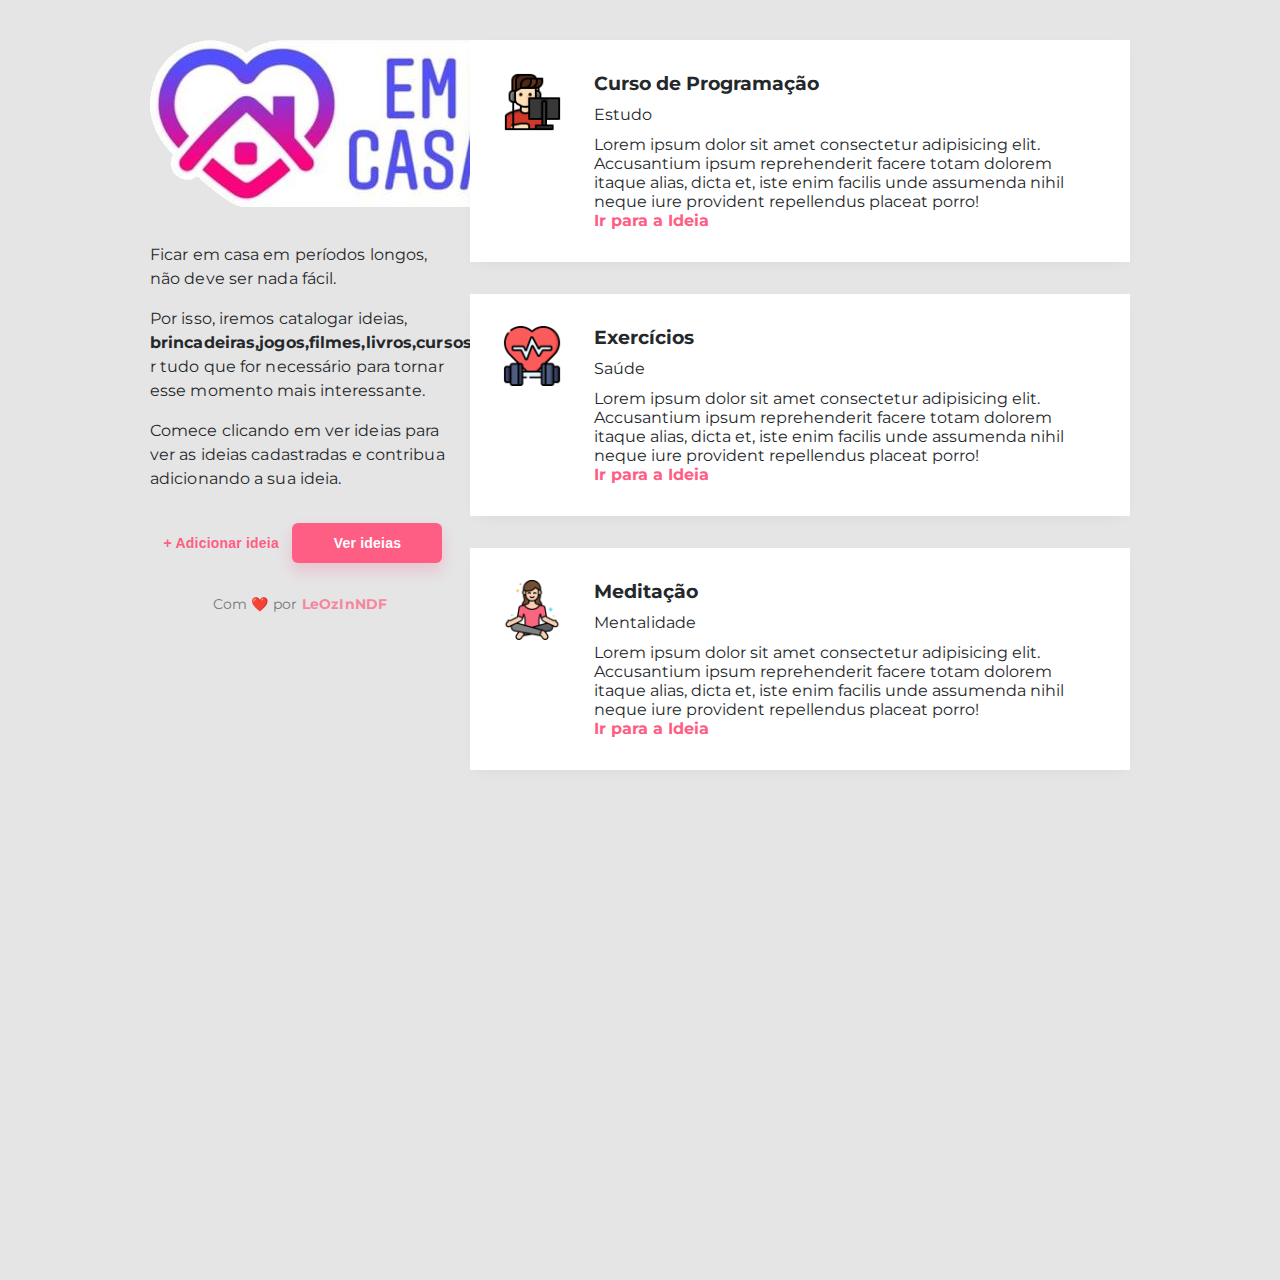
==== Dev-web-potencia-tech-ifood/index.html @ 19ee9ce1 "code-update" ====
<!DOCTYPE html>
<html lang="pt-BR">

<head>
  <meta charset="UTF-8">
  <meta name="viewport" content="width=device-width, initial-scale=1.0">
  <title>Casa Criativa</title>
  <link rel="preconnect" href="https://fonts.googleapis.com">
    <link rel="preconnect" href="https://fonts.gstatic.com" crossorigin>
    <link href="https://fonts.googleapis.com/css2?family=Montserrat:ital,wght@0,100..900;1,100..900&display=swap" rel="stylesheet">
  <link rel="stylesheet" href="style.css">
</head>
    <body>
        <div id="container">
    <section id="intro">
      <header>
        <img src="./assets/logo.png" alt="Logomarca do site fica em casa">
      </header>
      <main>
        <p>Ficar em casa em períodos longos, não deve ser nada fácil.</p>
        <p>Por isso, iremos catalogar ideias, <strong>brincadeiras,jogos,filmes,livros,cursos,dicas</strong> r tudo que
          for necessário para tornar esse momento mais interessante.</p>
        <p>Comece clicando em ver ideias para ver as ideias cadastradas e contribua adicionando a sua ideia.</p>
      </main>
      <section id="buttons">
        <button onclick="onOff()">+ Adicionar ideia</button>
        <button class="fat">Ver ideias</button>
      </section>
      <footer>Com ❤️ por <a href="https://github.com/LeOzInNDF">LeOzInNDF</a></footer>
    </section>
    <section id="last-ideias">
      <div class="idea">
        <img src="./assets/gamer.png" alt="Imagem de Curso de Programação">
        <div id="content">
          <h3>Curso de Programação</h3>
          <p>Estudo</p>
          <div id="description">
            Lorem ipsum dolor sit amet consectetur adipisicing elit. Accusantium ipsum reprehenderit facere totam
            dolorem itaque alias, dicta et, iste enim facilis unde assumenda nihil neque iure provident repellendus
            placeat porro!
          </div>
          <a href="#">Ir para a Ideia</a>
        </div>
      </div>
      <div class="idea">
        <img src="./assets/heart-rate.png" alt="Imagem de Exercícios">
        <div id="content">
          <h3>Exercícios</h3>
          <p>Saúde</p>
          <div id="description">
            Lorem ipsum dolor sit amet consectetur adipisicing elit. Accusantium ipsum reprehenderit facere totam
            dolorem itaque alias, dicta et, iste enim facilis unde assumenda nihil neque iure provident repellendus
            placeat porro!
          </div>
          <a href="#">Ir para a Ideia</a>
        </div>
      </div>
      <div class="idea">
        <img src="./assets/meditation.png" alt="Imagem de Curso de Meditação">
        <div id="content">
          <h3>Meditação</h3>
          <p>Mentalidade</p>
          <div id="description">
            Lorem ipsum dolor sit amet consectetur adipisicing elit. Accusantium ipsum reprehenderit facere totam
            dolorem itaque alias, dicta et, iste enim facilis unde assumenda nihil neque iure provident repellendus
            placeat porro!
          </div>
          <a href="#">Ir para a Ideia</a>
        </div>
      </div>
    </section>
  </div>

         <!-- Modal -->
         <div id="modal" class="hide">
            <div class="content">
                <h1>Nova Ideia</h1>

                <form action="">
                
                    <div class="input-wrapper">
                        <label for="title">Título da ideia</label>
                        <input type="text" name="title">
                    </div>
                
                    <div class="input-wrapper">
                        <label for="category">Categoria</label>
                        <input type="text" name="category">
                    </div>
                    
                    <div class="input-wrapper">
                        <label for="image">Link da Imagem</label>
                        <input type="url" name="image">
                    </div>
                    
                    <div class="input-wrapper">
                         <label for="description">Digite uma descrição para essa ideia</label>
                        <textarea name="description" cols="30" rows="10"></textarea>
                    </div>
                    
                    <div class="input-wrapper">
                        <label for="link">Link da ideia</label>
                        <input type="url" name="link">
                    </div>
                    
                    <a href="#" onclick="onOff()">Voltar</a>
                    <button>Salvar</button>
                
                </form>
            </div>  
        </div>

  <script src="scripts.js"></script>
</body>
</html>
---- Dev-web-potencia-tech-ifood/style.css ----
body{
background: #e5e5e5;
color: #25282b;
font-family: "Montserrat", sans-serif;
margin: 0;



}

  a {
    color: #ff5E84;
    font-weight: bold;
    text-decoration: none;
  }

  a:hover {
    text-decoration: underline;
  }

  p, .description {
      font-size: 16px;
      line-height: 24px;
      letter-spacing: 0.1px;
  }

#container {
    width: 80%;
    max-width: 980px;
    margin: 40px auto;
    display: flex;
}

#intro {
  width: 300px;
  margin-right: 20px;
}

main {
  margin: 32px 0;
}

#buttons {
  display: flex;
  margin-bottom: 32px;
  justify-content: space-evenly;
}

button {
background: none;
border: none;
color: #ff5E84;
font-size: 14px;
font-weight: bold;
line-height: 18px;
letter-spacing: 0.2px;
cursor: pointer;
outline: none;
}

button:hover {
  text-decoration: underline;
}

button.fat {
background: #ff5E84;
color: white;
width: 150px;
height: 40px;
border-radius: 6px;
box-shadow: 0px 8px 16px rgba(255, 0, 92, 0.16);
}

button.fat:hover {
  text-decoration: none;
}

footer {
  text-align: center;
  font-size: 14px;
  font-weight: 400;
  line-height: 18px;
  letter-spacing: 0.2px;
  color: #777;
}

footer a {
    opacity: 0.7;
}

.idea {
  display: flex;
  background-color: white;
  box-shadow: 0 4px 16px -8px rgba(1, 1, 1, 0.1);
  padding: 32px;
  margin-bottom: 32px;
}

.idea img {
  width: 60px;
  height: 60px;
  margin-right: 32px;
}

.idea h3 {
  margin: 0;
}

.idea p {
    margin: 8px 0;
    color: 777;
}

.idea .description {
    margin: 16px 0;
}

/* Modal */

#modal {
    background: #ff5E84;
    position: absolute;
    top: 0;
    width: 100vw;
    height: 100vw;
    display: flex;
    justify-content: center;
    transition: 400ms;

}

#modal .content {
    margin-top: 128px;
}

#modal .content h1 {
    text-align: center;
    text-transform: uppercase;
}

#modal form {
    width: 80%;
    max-width: 800px;
    margin: 0 auto;
    display: grid;
    grid-template-columns: 1fr 1fr;
    gap: 20px;

}

.content form div:nth-child(3),
.content form div:nth-child(4),
.content form div:nth-child(5) {
    grid-column: span 2;
}

form input, form textarea {
    width: 100%;
    padding: 12px;
    box-sizing: border-box;
    border-radius: 6px;
    border: 1px solid rgba(141, 25, 52, 0.5);
    outline: none;
    font-size: 16px;
}

form label {
    font-weight: 600;
    line-height: 32px;
    letter-spacing: 0.8;
}

form a {
    width: 150px;
    height: 40px;
    background-color: #ffffff22;
    color: white;
    display: flex;
    align-items: center;
    justify-content: center;

    font-size: 14px;
    font-weight: bold;
    border-radius: 6px;
    align-self: end;
    transition: 400ms;

}

form a:hover {
    background: #fff;
    color: #ff5E84;
    text-decoration: none;
}

form button {
    background: white;
    width: 150px;
    height: 40px;
    border-radius: 6px;
    cursor: pointer;
    margin-top: 32px;
    grid-column: 2;
    justify-self: end;
    transition: 400ms;
}

form button:hover {
   background-color: #0984E3;
   color: white;
   text-decoration: none;
}

 #modal.hide {
  opacity: 0;
  visibility: hidden;
  }
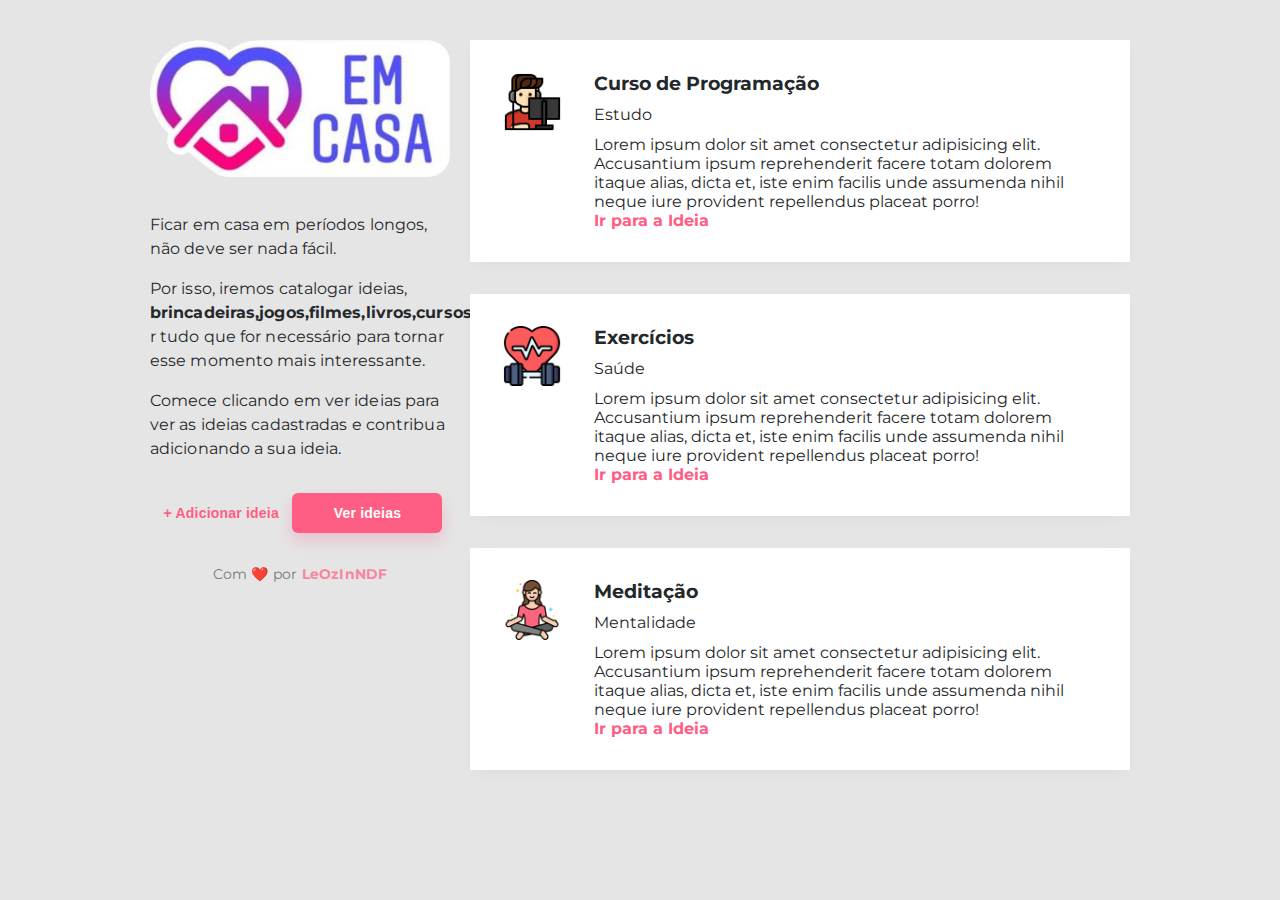
==== commit fe47d3b8: "code-update" ====
--- a/Dev-web-potencia-tech-ifood/index.html
+++ b/Dev-web-potencia-tech-ifood/index.html
@@ -2,114 +2,124 @@
 <html lang="pt-BR">
 
 <head>
-  <meta charset="UTF-8">
-  <meta name="viewport" content="width=device-width, initial-scale=1.0">
-  <title>Casa Criativa</title>
-  <link rel="preconnect" href="https://fonts.googleapis.com">
+    <meta charset="UTF-8">
+    <meta name="viewport" content="width=device-width, initial-scale=1.0">
+    <title>Casa Criativa</title>
+    <link rel="preconnect" href="https://fonts.googleapis.com">
     <link rel="preconnect" href="https://fonts.gstatic.com" crossorigin>
-    <link href="https://fonts.googleapis.com/css2?family=Montserrat:ital,wght@0,100..900;1,100..900&display=swap" rel="stylesheet">
-  <link rel="stylesheet" href="style.css">
+    <link href="https://fonts.googleapis.com/css2?family=Montserrat:ital,wght@0,100..900;1,100..900&display=swap"
+        rel="stylesheet">
+    <link rel="stylesheet" href="style.css">
 </head>
-    <body>
-        <div id="container">
-    <section id="intro">
-      <header>
-        <img src="./assets/logo.png" alt="Logomarca do site fica em casa">
-      </header>
-      <main>
-        <p>Ficar em casa em períodos longos, não deve ser nada fácil.</p>
-        <p>Por isso, iremos catalogar ideias, <strong>brincadeiras,jogos,filmes,livros,cursos,dicas</strong> r tudo que
-          for necessário para tornar esse momento mais interessante.</p>
-        <p>Comece clicando em ver ideias para ver as ideias cadastradas e contribua adicionando a sua ideia.</p>
-      </main>
-      <section id="buttons">
-        <button onclick="onOff()">+ Adicionar ideia</button>
-        <button class="fat">Ver ideias</button>
-      </section>
-      <footer>Com ❤️ por <a href="https://github.com/LeOzInNDF">LeOzInNDF</a></footer>
-    </section>
-    <section id="last-ideias">
-      <div class="idea">
-        <img src="./assets/gamer.png" alt="Imagem de Curso de Programação">
-        <div id="content">
-          <h3>Curso de Programação</h3>
-          <p>Estudo</p>
-          <div id="description">
-            Lorem ipsum dolor sit amet consectetur adipisicing elit. Accusantium ipsum reprehenderit facere totam
-            dolorem itaque alias, dicta et, iste enim facilis unde assumenda nihil neque iure provident repellendus
-            placeat porro!
-          </div>
-          <a href="#">Ir para a Ideia</a>
+
+<body>
+    <div id="container">
+        <section id="intro">
+            <header>
+                <img class="logo" src="./assets/logo.png" alt="Logomarca do site fica em casa">
+            </header>
+            <main>
+                <p>Ficar em casa em períodos longos, não deve ser nada fácil.</p>
+                <p>Por isso, iremos catalogar ideias, <strong>brincadeiras,jogos,filmes,livros,cursos,dicas</strong> r
+                    tudo que
+                    for necessário para tornar esse momento mais interessante.</p>
+                <p>Comece clicando em ver ideias para ver as ideias cadastradas e contribua adicionando a sua ideia.</p>
+            </main>
+            <section id="buttons">
+                <button onclick="onOff()">+ Adicionar ideia</button>
+                <button class="fat">Ver ideias</button>
+            </section>
+            <footer>Com ❤️ por <a href="https://github.com/LeOzInNDF">LeOzInNDF</a></footer>
+        </section>
+        <section id="last-ideias">
+            <div class="idea">
+                <img src="./assets/gamer.png" alt="Imagem de Curso de Programação">
+                <div id="content">
+                    <h3>Curso de Programação</h3>
+                    <p>Estudo</p>
+                    <div id="description">
+                        Lorem ipsum dolor sit amet consectetur adipisicing elit. Accusantium ipsum reprehenderit facere
+                        totam
+                        dolorem itaque alias, dicta et, iste enim facilis unde assumenda nihil neque iure provident
+                        repellendus
+                        placeat porro!
+                    </div>
+                    <a href="#">Ir para a Ideia</a>
+                </div>
+            </div>
+            <div class="idea">
+                <img src="./assets/heart-rate.png" alt="Imagem de Exercícios">
+                <div id="content">
+                    <h3>Exercícios</h3>
+                    <p>Saúde</p>
+                    <div id="description">
+                        Lorem ipsum dolor sit amet consectetur adipisicing elit. Accusantium ipsum reprehenderit facere
+                        totam
+                        dolorem itaque alias, dicta et, iste enim facilis unde assumenda nihil neque iure provident
+                        repellendus
+                        placeat porro!
+                    </div>
+                    <a href="#">Ir para a Ideia</a>
+                </div>
+            </div>
+            <div class="idea">
+                <img src="./assets/meditation.png" alt="Imagem de Curso de Meditação">
+                <div id="content">
+                    <h3>Meditação</h3>
+                    <p>Mentalidade</p>
+                    <div id="description">
+                        Lorem ipsum dolor sit amet consectetur adipisicing elit. Accusantium ipsum reprehenderit facere
+                        totam
+                        dolorem itaque alias, dicta et, iste enim facilis unde assumenda nihil neque iure provident
+                        repellendus
+                        placeat porro!
+                    </div>
+                    <a href="#">Ir para a Ideia</a>
+                </div>
+            </div>
+        </section>
+    </div>
+
+    <!-- Modal -->
+    <div id="modal" class="hide">
+        <div class="content">
+            <h1>Nova Ideia</h1>
+
+            <form action="">
+
+                <div class="input-wrapper">
+                    <label for="title">Título da ideia</label>
+                    <input type="text" name="title">
+                </div>
+
+                <div class="input-wrapper">
+                    <label for="category">Categoria</label>
+                    <input type="text" name="category">
+                </div>
+
+                <div class="input-wrapper">
+                    <label for="image">Link da Imagem</label>
+                    <input type="url" name="image">
+                </div>
+
+                <div class="input-wrapper">
+                    <label for="description">Digite uma descrição para essa ideia</label>
+                    <textarea name="description" cols="30" rows="10"></textarea>
+                </div>
+
+                <div class="input-wrapper">
+                    <label for="link">Link da ideia</label>
+                    <input type="url" name="link">
+                </div>
+
+                <a href="#" onclick="onOff()">Voltar</a>
+                <button>Salvar</button>
+
+            </form>
         </div>
-      </div>
-      <div class="idea">
-        <img src="./assets/heart-rate.png" alt="Imagem de Exercícios">
-        <div id="content">
-          <h3>Exercícios</h3>
-          <p>Saúde</p>
-          <div id="description">
-            Lorem ipsum dolor sit amet consectetur adipisicing elit. Accusantium ipsum reprehenderit facere totam
-            dolorem itaque alias, dicta et, iste enim facilis unde assumenda nihil neque iure provident repellendus
-            placeat porro!
-          </div>
-          <a href="#">Ir para a Ideia</a>
-        </div>
-      </div>
-      <div class="idea">
-        <img src="./assets/meditation.png" alt="Imagem de Curso de Meditação">
-        <div id="content">
-          <h3>Meditação</h3>
-          <p>Mentalidade</p>
-          <div id="description">
-            Lorem ipsum dolor sit amet consectetur adipisicing elit. Accusantium ipsum reprehenderit facere totam
-            dolorem itaque alias, dicta et, iste enim facilis unde assumenda nihil neque iure provident repellendus
-            placeat porro!
-          </div>
-          <a href="#">Ir para a Ideia</a>
-        </div>
-      </div>
-    </section>
-  </div>
+    </div>
 
-         <!-- Modal -->
-         <div id="modal" class="hide">
-            <div class="content">
-                <h1>Nova Ideia</h1>
+    <script src="scripts.js"></script>
+</body>
 
-                <form action="">
-                
-                    <div class="input-wrapper">
-                        <label for="title">Título da ideia</label>
-                        <input type="text" name="title">
-                    </div>
-                
-                    <div class="input-wrapper">
-                        <label for="category">Categoria</label>
-                        <input type="text" name="category">
-                    </div>
-                    
-                    <div class="input-wrapper">
-                        <label for="image">Link da Imagem</label>
-                        <input type="url" name="image">
-                    </div>
-                    
-                    <div class="input-wrapper">
-                         <label for="description">Digite uma descrição para essa ideia</label>
-                        <textarea name="description" cols="30" rows="10"></textarea>
-                    </div>
-                    
-                    <div class="input-wrapper">
-                        <label for="link">Link da ideia</label>
-                        <input type="url" name="link">
-                    </div>
-                    
-                    <a href="#" onclick="onOff()">Voltar</a>
-                    <button>Salvar</button>
-                
-                </form>
-            </div>  
-        </div>
-
-  <script src="scripts.js"></script>
-</body>
 </html>--- a/Dev-web-potencia-tech-ifood/style.css
+++ b/Dev-web-potencia-tech-ifood/style.css
@@ -1,34 +1,35 @@
-body{
-background: #e5e5e5;
-color: #25282b;
-font-family: "Montserrat", sans-serif;
-margin: 0;
-
-
-
-}
-
-  a {
-    color: #ff5E84;
-    font-weight: bold;
-    text-decoration: none;
-  }
-
-  a:hover {
-    text-decoration: underline;
-  }
-
-  p, .description {
-      font-size: 16px;
-      line-height: 24px;
-      letter-spacing: 0.1px;
-  }
+body {
+  background: #e5e5e5;
+  color: #25282b;
+  font-family: "Montserrat", sans-serif;
+  margin: 0;
+
+
+
+}
+
+a {
+  color: #ff5E84;
+  font-weight: bold;
+  text-decoration: none;
+}
+
+a:hover {
+  text-decoration: underline;
+}
+
+p,
+.description {
+  font-size: 16px;
+  line-height: 24px;
+  letter-spacing: 0.1px;
+}
 
 #container {
-    width: 80%;
-    max-width: 980px;
-    margin: 40px auto;
-    display: flex;
+  width: 80%;
+  max-width: 980px;
+  margin: 40px auto;
+  display: flex;
 }
 
 #intro {
@@ -47,15 +48,15 @@
 }
 
 button {
-background: none;
-border: none;
-color: #ff5E84;
-font-size: 14px;
-font-weight: bold;
-line-height: 18px;
-letter-spacing: 0.2px;
-cursor: pointer;
-outline: none;
+  background: none;
+  border: none;
+  color: #ff5E84;
+  font-size: 14px;
+  font-weight: bold;
+  line-height: 18px;
+  letter-spacing: 0.2px;
+  cursor: pointer;
+  outline: none;
 }
 
 button:hover {
@@ -63,12 +64,12 @@
 }
 
 button.fat {
-background: #ff5E84;
-color: white;
-width: 150px;
-height: 40px;
-border-radius: 6px;
-box-shadow: 0px 8px 16px rgba(255, 0, 92, 0.16);
+  background: #ff5E84;
+  color: white;
+  width: 150px;
+  height: 40px;
+  border-radius: 6px;
+  box-shadow: 0px 8px 16px rgba(255, 0, 92, 0.16);
 }
 
 button.fat:hover {
@@ -85,7 +86,11 @@
 }
 
 footer a {
-    opacity: 0.7;
+  opacity: 0.7;
+}
+
+.logo {
+    width: 100%;
 }
 
 .idea {
@@ -107,111 +112,114 @@
 }
 
 .idea p {
-    margin: 8px 0;
-    color: 777;
+  margin: 8px 0;
+  color: 777;
 }
 
 .idea .description {
-    margin: 16px 0;
+  margin: 16px 0;
 }
 
 /* Modal */
 
 #modal {
-    background: #ff5E84;
-    position: absolute;
-    top: 0;
-    width: 100vw;
-    height: 100vw;
-    display: flex;
-    justify-content: center;
-    transition: 400ms;
+  background: #ff5E84;
+  font-size: 20px;
+  color: #e5e5e5;
+  position: absolute;
+  top: 0;
+  width: 100%;
+  height: 100%;
+  display: flex;
+  justify-content: center;
+  transition: 400ms;
 
 }
 
 #modal .content {
-    margin-top: 128px;
+  margin-top: 128px;
 }
 
 #modal .content h1 {
-    text-align: center;
-    text-transform: uppercase;
+  text-align: center;
+  text-transform: uppercase;
 }
 
 #modal form {
-    width: 80%;
-    max-width: 800px;
-    margin: 0 auto;
-    display: grid;
-    grid-template-columns: 1fr 1fr;
-    gap: 20px;
+  width: 80%;
+  max-width: 800px;
+  margin: 0 auto;
+  display: grid;
+  grid-template-columns: 1fr 1fr;
+  gap: 20px;
 
 }
 
 .content form div:nth-child(3),
 .content form div:nth-child(4),
 .content form div:nth-child(5) {
-    grid-column: span 2;
-}
-
-form input, form textarea {
-    width: 100%;
-    padding: 12px;
-    box-sizing: border-box;
-    border-radius: 6px;
-    border: 1px solid rgba(141, 25, 52, 0.5);
-    outline: none;
-    font-size: 16px;
+  grid-column: span 2;
+}
+
+form input,
+form textarea {
+  width: 100%;
+  padding: 12px;
+  box-sizing: border-box;
+  border-radius: 6px;
+  border: 1px solid rgba(141, 25, 52, 0.5);
+  outline: none;
+  font-size: 16px;
 }
 
 form label {
-    font-weight: 600;
-    line-height: 32px;
-    letter-spacing: 0.8;
+  font-weight: 600;
+  line-height: 32px;
+  letter-spacing: 0.8;
 }
 
 form a {
-    width: 150px;
-    height: 40px;
-    background-color: #ffffff22;
-    color: white;
-    display: flex;
-    align-items: center;
-    justify-content: center;
-
-    font-size: 14px;
-    font-weight: bold;
-    border-radius: 6px;
-    align-self: end;
-    transition: 400ms;
+  width: 150px;
+  height: 40px;
+  background-color: #ffffff22;
+  color: white;
+  display: flex;
+  align-items: center;
+  justify-content: center;
+
+  font-size: 14px;
+  font-weight: bold;
+  border-radius: 6px;
+  align-self: end;
+  transition: 400ms;
 
 }
 
 form a:hover {
-    background: #fff;
-    color: #ff5E84;
-    text-decoration: none;
+  background: #fff;
+  color: #ff5E84;
+  text-decoration: none;
 }
 
 form button {
-    background: white;
-    width: 150px;
-    height: 40px;
-    border-radius: 6px;
-    cursor: pointer;
-    margin-top: 32px;
-    grid-column: 2;
-    justify-self: end;
-    transition: 400ms;
+  background: white;
+  width: 150px;
+  height: 40px;
+  border-radius: 6px;
+  cursor: pointer;
+  margin-top: 32px;
+  grid-column: 2;
+  justify-self: end;
+  transition: 400ms;
 }
 
 form button:hover {
-   background-color: #0984E3;
-   color: white;
-   text-decoration: none;
-}
-
- #modal.hide {
+  background-color: #0984E3;
+  color: white;
+  text-decoration: none;
+}
+
+#modal.hide {
   opacity: 0;
   visibility: hidden;
-  }+}